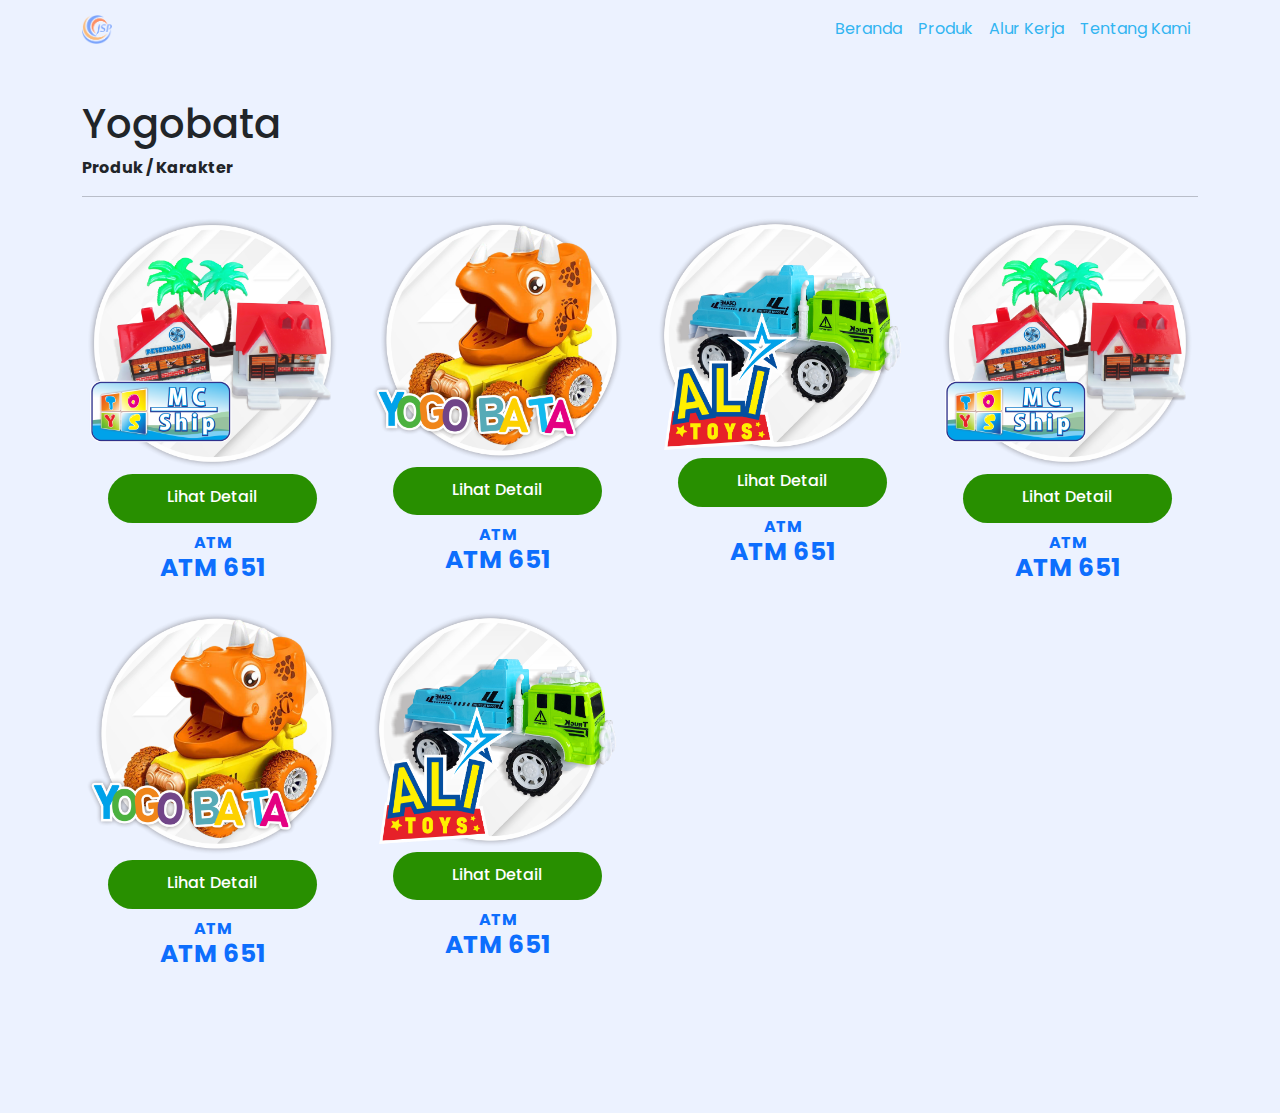
==== produk-list.html @ b0b1a5f1 "update commit" ====
<!DOCTYPE html>
<html lang="en">
<head>
    <meta charset="UTF-8">
    <meta http-equiv="X-UA-Compatible" content="IE=edge">
    <meta name="viewport" content="width=device-width, initial-scale=1.0">
    <title>CV. JAYA SETYA PLASTIK</title>
    <link rel="stylesheet" href="assets/css/bootstrap.min.css">
    <link rel="stylesheet" href="assets/style.css">
    <link rel="stylesheet" href="assets/slick-1.8.1/slick/slick.css">
</head>
<style>
    @import url('https://fonts.googleapis.com/css2?family=Merriweather:wght@700&family=Poppins:wght@300;700;800&display=swap');
    * {
      scroll-behavior: smooth;
      font-family: 'Poppins', sans-serif;
    }
    .hero .title {
        margin-top: 100px;
        font-weight: bold;
    }
    .second-hero{
        height: 100vh;
    }
    .second-hero a{
        text-decoration: none;
    }
    .second-hero img{
        width: 100%;
    }
    .second-hero h6 {
        color: rgb(255, 255, 255);
        background-color: #288f00;
        padding-top: 13px;  
        padding-bottom: 0.5px;
        border-radius: 30px;
        width: 80%;
        margin-left: 10%;
    }
    .second-hero .title p{
        font-weight: bold;
    }
    .second-hero .title h5 {
        margin-top: -18px;
        font-weight: bold;
        font-size: 25px;
    }
</style>
<body>
    <section class="navbar-atas justify-content-between">
        <nav class="navbar fixed-top  navbar-expand-lg navbar-light">
            <div class="container ">
              <a class="navbar-brand" href="#">
                <img src="assets/img/5.png" alt="" width="30">
              </a>
              <button class="navbar-toggler" type="button" data-bs-toggle="collapse" data-bs-target="#navbarNav" aria-controls="navbarNav" aria-expanded="false" aria-label="Toggle navigation">
                <span class="navbar-toggler-icon"></span>
              </button>
              <div class="collapse navbar-collapse" id="navbarNav">
                <ul class="navbar-nav">
                  <li class="nav-item">
                    <a class="nav-link" aria-current="page" href="index.html">Beranda</a>
                  </li>
                  <li class="nav-item">
                    <a class="nav-link" href="/produk.html">Produk</a>
                  </li>
                  <li class="nav-item">
                    <a class="nav-link" href="alur.html">Alur Kerja</a>
                  </li>
                  <li class="nav-item">
                    <a class="nav-link" href="/tentangkami.html">Tentang Kami</a>
                  </li>
                </ul>
              </div>
            </div>
          </nav>
    </section>
    <section class="hero">
        <div class="container">
            <div class="title">
                <h1>Yogobata</h1>
                <p>Produk / Karakter</p>
                <hr>
            </div>
        </div>
    </section>
    <section class="second-hero">
        <div class="container">
            <div class="row text-center">
                <div class="col-3 mb-3">
                    <a href="#">
                        <img src="assets/img/image-terbaru/2.png" alt="">
                        <div class="btn-detail">
                            <h6>Lihat Detail</p>
                        </div>
                        <div class="title">
                            <p>ATM</p>
                            <h5>ATM 651</h3>
                        </div>
                    </a>
                </div>
                <div class="col-3 mb-3">
                    <a href="#">
                        <img src="assets/img/image-terbaru/3.png" alt="">
                        <div class="btn-detail">
                            <h6>Lihat Detail</p>
                        </div>
                        <div class="title">
                            <p>ATM</p>
                            <h5>ATM 651</h3>
                        </div>
                    </a>
                </div>
                <div class="col-3 mb-3">
                    <a href="#">
                        <img src="assets/img/image-terbaru/4.png" alt="">
                        <div class="btn-detail">
                            <h6>Lihat Detail</p>
                        </div>
                        <div class="title">
                            <p>ATM</p>
                            <h5>ATM 651</h3>
                        </div>
                    </a>
                </div>
                <div class="col-3 mb-3">
                    <a href="#">
                        <img src="assets/img/image-terbaru/2.png" alt="">
                        <div class="btn-detail">
                            <h6>Lihat Detail</p>
                        </div>
                        <div class="title">
                            <p>ATM</p>
                            <h5>ATM 651</h3>
                        </div>
                    </a>
                </div>
                <div class="col-3 mb-3">
                    <a href="#">
                        <img src="assets/img/image-terbaru/3.png" alt="">
                        <div class="btn-detail">
                            <h6>Lihat Detail</p>
                        </div>
                        <div class="title">
                            <p>ATM</p>
                            <h5>ATM 651</h3>
                        </div>
                    </a>
                </div>
                <div class="col-3 mb-3">
                    <a href="#">
                        <img src="assets/img/image-terbaru/4.png" alt="">
                        <div class="btn-detail">
                            <h6>Lihat Detail</p>
                        </div>
                        <div class="title">
                            <p>ATM</p>
                            <h5>ATM 651</h3>
                        </div>
                    </a>
                </div>
            </div>
        </div>
    </section>
    <!-- <section class="footer">
        <div class="container text-center">
            <p>2023 Copyright CV. Jaya Setya Plastik</p>
        </div>
    </section> -->
</body>
<script src="assets/js/bootstrap.min.js"></script>
<script src="https://cdnjs.cloudflare.com/ajax/libs/jquery/3.6.4/jquery.min.js"></script>
<script src="https://cdnjs.cloudflare.com/ajax/libs/jquery/3.6.4/jquery.slim.js"></script>
<script src="https://cdnjs.cloudflare.com/ajax/libs/jquery/3.6.4/jquery.slim.js"></script>
<script src="assets/slick-1.8.1/slick/slick.js"></script>
<script>
   $(document).ready(function(){
    

$('.slider').slick({
  slidesToShow: 3,
  slidesToScroll: 1,
  autoplay: true,
  autoplaySpeed: 2000,
  arrows: 1
});
	
$('.text-berjalan').slick({
  centerMode: true,
  centerPadding: '60px',
  slidesToShow: 1,
  arrows: 1,
  autoplay: true,
  autoplayspeed: 2500,
  responsive: [
    {
      breakpoint: 768,
      settings: {
        arrows: false,
        centerMode: true,
        centerPadding: '40px',
        slidesToShow: 3
      }
    },
    {
      breakpoint: 480,
      settings: {
        arrows: false,
        centerMode: true,
        centerPadding: '40px',
        slidesToShow: 1
      }
    }
  ]
});
   })
</script>
</html>
---- assets/style.css ----
@import url("https://fonts.googleapis.com/css2?family=Merriweather:wght@700&display=swap");
html {
  scroll-behavior: smooth;
}

body {
  background-color: #ECF2FF;
  font-family: 'Merriweather', serif;
}

.navbar {
  background-color: #ECF2FF;
}

.navbar-nav .nav-item .nav-link {
  color: #32b5f1;
  font-weight: 400;
}

.navbar-nav .nav-item .nav-link:hover {
  color: #3d06c9;
}

.navbar-nav .nav-item .nav-link:active {
  color: #3d06c9;
  font-weight: 500;
}

#navbarNav {
  -webkit-box-pack: end;
      -ms-flex-pack: end;
          justify-content: flex-end;
}

.tentang {
  display: -webkit-box;
  display: -ms-flexbox;
  display: flex;
  -webkit-box-pack: center;
      -ms-flex-pack: center;
          justify-content: center;
  -webkit-box-align: center;
      -ms-flex-align: center;
          align-items: center;
  height: 100vh;
  color: white;
}

.tentang .isi {
  display: -webkit-box;
  display: -ms-flexbox;
  display: flex;
  -webkit-box-pack: center;
      -ms-flex-pack: center;
          justify-content: center;
  -webkit-box-align: center;
      -ms-flex-align: center;
          align-items: center;
  height: 100vh;
  background: black;
  opacity: 0.9;
}

.tentang a {
  text-decoration: none;
  color: #ac8c00;
  background-color: #2b551b;
  padding: 15px 25px;
  z-index: 1;
}

.tentang a:hover {
  text-decoration: none;
  color: #ffd000;
  background-color: #2b551b;
  padding: 15px 25px;
}

.tentang #isi {
  display: -webkit-box;
  display: -ms-flexbox;
  display: flex;
  -webkit-box-pack: center;
      -ms-flex-pack: center;
          justify-content: center;
  -webkit-box-align: center;
      -ms-flex-align: center;
          align-items: center;
  height: 100vh;
  background: url("/assets/img/slider4.jpeg");
}

.content {
  margin-top: 2%;
  margin-bottom: 2%;
}

.content img {
  width: 100%;
}

.content .title {
  margin-top: 10%;
  font-size: 50px;
  color: white;
  font-weight: bold;
  background-color: #3e82ff;
  border-top-right-radius: 15px;
  border-top-left-radius: 15px;
  -webkit-box-shadow: 1px 1px 10px 10px #185bd8 inset;
          box-shadow: 1px 1px 10px 10px #185bd8 inset;
}

.content .visi {
  margin-top: 3%;
  border: 1px solid black;
  -webkit-box-shadow: 0px 0px 5px 2px black;
          box-shadow: 0px 0px 5px 2px black;
  border-radius: 7px;
}

.content .visi h3 {
  color: white;
  font-weight: bold;
  background-color: #3e82ff;
  -webkit-box-shadow: 1px 1px 10px 10px #185bd8 inset;
          box-shadow: 1px 1px 10px 10px #185bd8 inset;
  border-bottom-left-radius: 10px;
  border-bottom-right-radius: 10px;
  width: 103px;
  margin-left: 40%;
}

.content .visi p {
  font-weight: bold;
}

.content .misi {
  margin-top: 3%;
  font-family: 'Courier New', Courier, monospace;
  border: 1px solid black;
  -webkit-box-shadow: 0px 0px 5px 2px black;
          box-shadow: 0px 0px 5px 2px black;
  border-radius: 7px;
}

.content .misi h3 {
  color: white;
  font-weight: bold;
  background-color: #3e82ff;
  -webkit-box-shadow: 1px 1px 10px 10px #185bd8 inset;
          box-shadow: 1px 1px 10px 10px #185bd8 inset;
  border-bottom-left-radius: 10px;
  border-bottom-right-radius: 10px;
  width: 103px;
  margin-left: 40%;
}

.content .misi img {
  width: 20%;
}

.content .misi p {
  font-size: 12px;
  text-align: justify;
}

.content-footer {
  color: #ECF9FF;
  position: relative;
  background-color: #000;
  margin-bottom: 2%;
  padding: 3%;
}

.content-footer::before {
  content: ' ';
  display: block;
  position: absolute;
  left: 0;
  top: 0;
  width: 100%;
  height: 100%;
  z-index: 0;
  opacity: 0.5;
  background: url("/assets/img/header.png") no-repeat center center;
  background-size: cover;
}

.content-footer h1 {
  font-weight: bold;
}

.content-footer p {
  text-align: justify;
  text-decoration: none;
  list-style-type: none;
}

.content-footer ul li {
  text-align: justify;
  text-decoration: none;
  list-style-type: none;
}

.title-img .content img {
  padding-left: 2%;
}

.value {
  padding: 5%;
  height: 50vh;
}

.value h1 {
  font-weight: bold;
}

.value .isi h5 {
  text-align: left;
}

.value ul li {
  text-align: justify;
  list-style-type: square;
}

.value .isi {
  margin-top: 2%;
}

.footer {
  background-color: #a3a3a3;
  position: absolute;
  width: 100%;
  padding-top: 1%;
}
/*# sourceMappingURL=style.css.map */
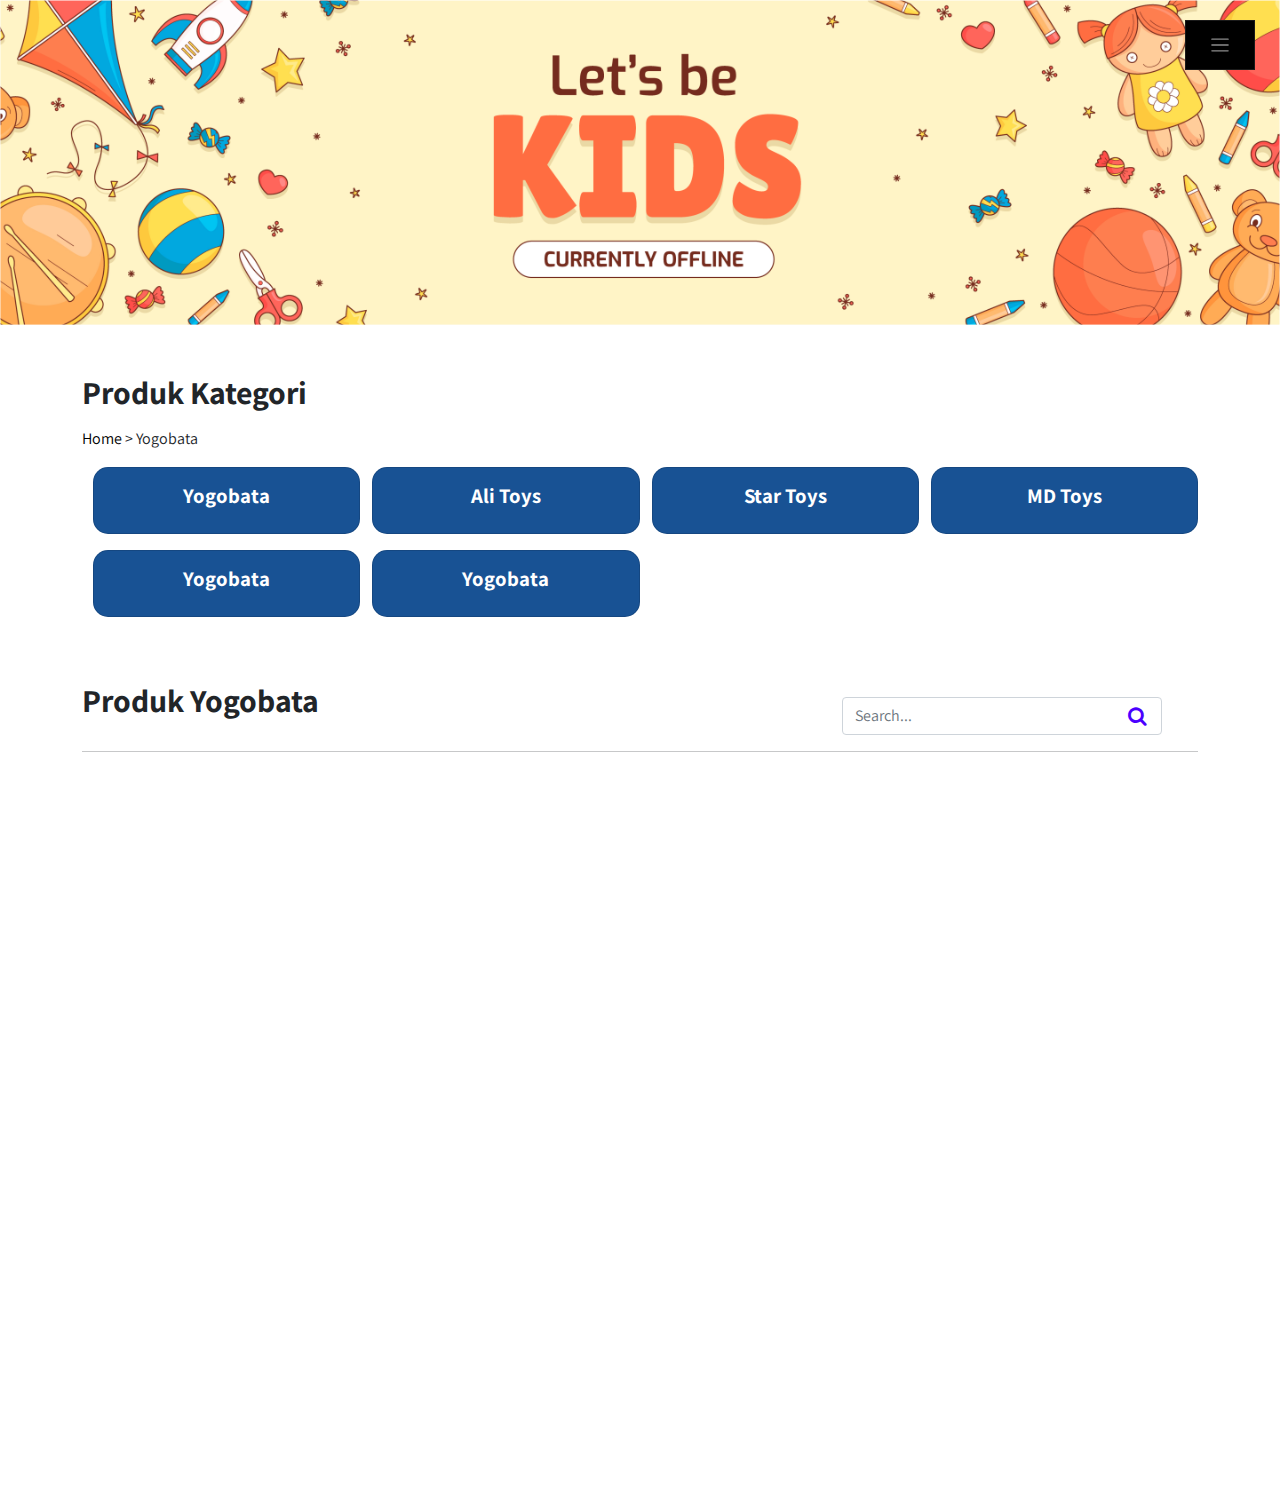
==== commit f233f161: "first commit" ====
--- a/produk-list.html
+++ b/produk-list.html
@@ -4,23 +4,20 @@
     <meta charset="UTF-8">
     <meta http-equiv="X-UA-Compatible" content="IE=edge">
     <meta name="viewport" content="width=device-width, initial-scale=1.0">
-    <title>CV. JAYA SETYA PLASTIK</title>
+    <title>JAYA SETYA PLASTIK</title>
     <link rel="stylesheet" href="assets/css/bootstrap.min.css">
     <link rel="stylesheet" href="assets/style.css">
-    <link rel="stylesheet" href="assets/slick-1.8.1/slick/slick.css">
+    <link rel="stylesheet" href="https://cdnjs.cloudflare.com/ajax/libs/font-awesome/4.7.0/css/font-awesome.min.css">
+    <link href="https://unpkg.com/aos@2.3.1/dist/aos.css" rel="stylesheet">
 </head>
 <style>
-    @import url('https://fonts.googleapis.com/css2?family=Merriweather:wght@700&family=Poppins:wght@300;700;800&display=swap');
+   @import url('https://fonts.googleapis.com/css2?family=Assistant&family=Roboto+Slab&family=Ubuntu&display=swap');
     * {
       scroll-behavior: smooth;
-      font-family: 'Poppins', sans-serif;
-    }
-    .hero .title {
-        margin-top: 100px;
-        font-weight: bold;
-    }
-    .second-hero{
-        height: 100vh;
+      font-family: 'Assistant', sans-serif;
+    }
+     .hero .banner img{
+        width: 100%;
     }
     .second-hero a{
         text-decoration: none;
@@ -28,191 +25,278 @@
     .second-hero img{
         width: 100%;
     }
-    .second-hero h6 {
-        color: rgb(255, 255, 255);
-        background-color: #288f00;
-        padding-top: 13px;  
-        padding-bottom: 0.5px;
-        border-radius: 30px;
-        width: 80%;
-        margin-left: 10%;
+    .second-hero h2 {
+        font-weight: bold;
+    }
+    .second-hero ul li {
+        margin-bottom: 20px;
+        font-size: 1.2em;
+        font-weight: 600;
+        color: #5488ff;
+        width: 85%;
+    }
+    .second-hero form {
+        position: relative;
+        width: 90%;
+    }
+    .second-hero button {
+        position: absolute;
+        right: 0;
+        top: 0;
+        height: 100%;
+        width: 50px;
+        background: transparent;
+        border: transparent;
+        font-size: 20px;
+        color: #4b00ff;
+        cursor: pointer;
     }
     .second-hero .title p{
         font-weight: bold;
     }
     .second-hero .title h5 {
         margin-top: -18px;
-        font-weight: bold;
+        font-weight: bolder;
         font-size: 25px;
+    }
+    .second-hero .item-list .list-product .item{
+      padding-right: 5%;
+    }
+    .second-hero .card a {
+      text-decoration: none;
+    }
+    .second-hero .card {
+      border-radius: 15px;
+      background-color: rgb(24, 82, 148);
+      color: white;
+    }
+    .second-hero .card h5 {
+      font-weight: bold;
+      font-size: 1.3em;
     }
 </style>
 <body>
-    <section class="navbar-atas justify-content-between">
-        <nav class="navbar fixed-top  navbar-expand-lg navbar-light">
-            <div class="container ">
-              <a class="navbar-brand" href="#">
-                <img src="assets/img/5.png" alt="" width="30">
-              </a>
-              <button class="navbar-toggler" type="button" data-bs-toggle="collapse" data-bs-target="#navbarNav" aria-controls="navbarNav" aria-expanded="false" aria-label="Toggle navigation">
-                <span class="navbar-toggler-icon"></span>
-              </button>
-              <div class="collapse navbar-collapse" id="navbarNav">
-                <ul class="navbar-nav">
-                  <li class="nav-item">
-                    <a class="nav-link" aria-current="page" href="index.html">Beranda</a>
-                  </li>
-                  <li class="nav-item">
-                    <a class="nav-link" href="/produk.html">Produk</a>
-                  </li>
-                  <li class="nav-item">
-                    <a class="nav-link" href="alur.html">Alur Kerja</a>
-                  </li>
-                  <li class="nav-item">
-                    <a class="nav-link" href="/tentangkami.html">Tentang Kami</a>
-                  </li>
-                </ul>
+  <section class="navbar-atas justify-content-between">
+    <nav class="navbar navbar-dark fixed-top">
+      <div class="container-fluid" style="justify-content: flex-end; padding-right: 30px;">
+        <button class="navbar-toggler" type="button" data-bs-toggle="offcanvas" data-bs-target="#navbarToggleExternalContent" aria-controls="offcanvasDarkNavbar">
+          <span class="navbar-toggler-icon"></span>
+        </button>
+        <div class="offcanvas offcanvas-end  bg-dark text-bg-dark" tabindex="-1" id="navbarToggleExternalContent" aria-labelledby="offcanvasDarkNavbarLabel">
+          <div class="offcanvas-header text-white">
+            <a class="navbar-brand" href="index.html">
+             <div class="row justify-content-start">
+              <div class="col-lg-2">
+                <img src="assets/img/5.png" alt="" width="50"> 
+               
               </div>
-            </div>
-          </nav>
-    </section>
+              <div class="col-lg-6 mt-2">
+                <p style="font-family: Arial, Helvetica, sans-serif; font-weight: bold;">
+                &nbsp; JAYA SETYA PLASTIK
+                </p>
+              </div>
+             </div>
+            </a>
+            <button type="button" class="btn-close btn-close-white" data-bs-dismiss="offcanvas" aria-label="Close"></button>
+          </div>
+          <div class="offcanvas-body">
+            <ul class="navbar-nav justify-content-end flex-grow-1 pe-3">
+              <li class="nav-item">
+                <a class="nav-link" aria-current="page" href="index.html">Beranda</a>
+              </li>
+              <li class="nav-item">
+                <a class="nav-link" href="produk.html">Produk</a>
+              </li>
+              <li class="nav-item">
+                <a class="nav-link" href="media.html">Media</a>
+              </li>
+              <li class="nav-item">
+                <a class="nav-link" href="tentangkami.html">
+                  Tentang Kami
+                </a>
+              </li>
+              <li class="nav-item">
+                <a class="nav-link" href="kontakkami.html">
+                  Kontak Kami
+                </a>
+              </li>
+            </ul>
+          </div>
+        </div>
+      </div>
+    </nav>
+  </section>
     <section class="hero">
-        <div class="container">
-            <div class="title">
-                <h1>Yogobata</h1>
-                <p>Produk / Karakter</p>
-                <hr>
-            </div>
+        <div class="banner">
+            <img src="assets/img/company/banner/Header1.png" alt="">
         </div>
     </section>
     <section class="second-hero">
         <div class="container">
-            <div class="row text-center">
-                <div class="col-3 mb-3">
-                    <a href="#">
-                        <img src="assets/img/image-terbaru/2.png" alt="">
-                        <div class="btn-detail">
-                            <h6>Lihat Detail</p>
+            <div class="row">
+                <div class="col-md-12 col-lg-12 mt-5 ">
+                    <div class="category">
+                        <h2 class="category-label mb-3">Produk Kategori</h2>
+                        <p><a href="index.html" style="color: #000;">Home </a> > Yogobata</p>
+                        <div class="row text-center" style="margin-left: 1%;">
+                          <div class="col-6 col-md-6 col-lg-3 mb-3 list-group">
+                            <a href="#">
+                              <div class="card">
+                                <div class="card-body">
+                                  <h5 class="card-title">Yogobata</h5>
+                                </div>
+                              </div>
+                            </a>
+                          </div>
+                          <div class="col-6 col-md-6 col-lg-3 mb-3 list-group">
+                            <a href="#">
+                              <div class="card">
+                                <div class="card-body">
+                                  <h5 class="card-title">Ali Toys</h5>
+                                </div>
+                              </div>
+                            </a>
+                          </div>
+                          <div class="col-6 col-md-6 col-lg-3 mb-3 list-group">
+                            <a href="#">
+                              <div class="card">
+                                <div class="card-body">
+                                  <h5 class="card-title">Star Toys</h5>
+                                </div>
+                              </div>
+                            </a>
+                          </div>
+                          <div class="col-6 col-md-6 col-lg-3 mb-3 list-group">
+                            <a href="#">
+                              <div class="card">
+                                <div class="card-body">
+                                  <h5 class="card-title">MD Toys</h5>
+                                </div>
+                              </div>
+                            </a>
+                          </div>
+                          <div class="col-6 col-md-6 col-lg-3 mb-3 list-group">
+                            <a href="#">
+                              <div class="card">
+                                <div class="card-body">
+                                  <h5 class="card-title">Yogobata</h5>
+                                </div>
+                              </div>
+                            </a>
+                          </div>
+                          <div class="col-6 col-md-6 col-lg-3 mb-3 list-group">
+                            <a href="#">
+                              <div class="card">
+                                <div class="card-body">
+                                  <h5 class="card-title">Yogobata</h5>
+                                </div>
+                              </div>
+                            </a>
+                          </div>
                         </div>
-                        <div class="title">
-                            <p>ATM</p>
-                            <h5>ATM 651</h3>
+                    </div>
+                </div>
+                <div class="col-md-12 col-lg-12 mt-5">
+                    <div class="item-list">
+                        <div class="row">
+                          <div class="col-lg-8">
+                            <h2>Produk Yogobata</h2>
+                          </div>
+                          <div class="col-md-6 col-lg-4 mt-3">
+                            <form action="#" class="form-inline ml-5">
+                              <input type="text" placeholder="Search..." name="search" class="form-control">
+                              <button type="submit"><i class="fa fa-search"></i></button>
+                          </form>
+                          </div>
                         </div>
-                    </a>
-                </div>
-                <div class="col-3 mb-3">
-                    <a href="#">
-                        <img src="assets/img/image-terbaru/3.png" alt="">
-                        <div class="btn-detail">
-                            <h6>Lihat Detail</p>
+                        <hr style="margin-bottom: 2em;">
+                        <div class="row list-product mb-3 text-center justify-content-start">
+                            <div class="col-6 col-sm-6 col-md-6 col-lg-3 item mb-5">
+                                <a href="produk-detail.html" data-aos="zoom-in-up">
+                                    <img src="assets/img/image-terbaru/2.png" alt="">
+                                    <div class="title">
+                                        <p>ATM</p>
+                                        <h5>ATM 651</h3>
+                                            <img src="assets/img/image/More.png" alt="" class="w-50">
+                                    </div>
+                                </a>
+                            </div>
+                            <div class="col-6 col-sm-6 col-md-6 col-lg-3 item mb-5">
+                                <a href="produk-detail.html" data-aos="zoom-in-up">
+                                    <img src="assets/img/image-terbaru/3.png" alt="">
+                                    <div class="title">
+                                        <p>ATM</p>
+                                        <h5>ATM 651</h3>
+                                            <img src="assets/img/image/More.png" alt="" class="w-50">
+                                    </div>
+                                </a>
+                            </div>
+                            <div class="col-6 col-sm-6 col-md-6 col-lg-3 item mb-5">
+                                <a href="produk-detail.html" data-aos="zoom-in-up">
+                                    <img src="assets/img/image-terbaru/4.png" alt="">
+                                    <div class="title">
+                                        <p>ATM</p>
+                                        <h5>ATM 651</h3>
+                                            <img src="assets/img/image/More.png" alt="" class="w-50">
+                                    </div>
+                                </a>
+                            </div>
+                            <div class="col-6 col-sm-6 col-md-6 col-lg-3 item mb-5">
+                                <a href="produk-detail.html" data-aos="zoom-in-up">
+                                    <img src="assets/img/image-terbaru/2.png" alt="">
+                                    <div class="title">
+                                        <p>ATM</p>
+                                        <h5>ATM 651</h3>
+                                            <img src="assets/img/image/More.png" alt="" class="w-50">
+                                    </div>
+                                </a>
+                            </div>
+                            <div class="col-6 col-sm-6 col-md-6 col-lg-3 item mb-5">
+                                <a href="produk-detail.html" data-aos="zoom-in-up">
+                                    <img src="assets/img/image-terbaru/3.png" alt="">
+                                    <div class="title">
+                                        <p>ATM</p>
+                                        <h5>ATM 651</h3>
+                                            <img src="assets/img/image/More.png" alt="" class="w-50">
+                                    </div>
+                                </a>
+                            </div>
+                            <div class="col-6 col-sm-6 col-md-6 col-lg-3 item mb-5">
+                                <a href="produk-detail.html" data-aos="zoom-in-up">
+                                    <img src="assets/img/image-terbaru/4.png" alt="">
+                                    <div class="title">
+                                        <p>ATM</p>
+                                        <h5>ATM 651</h3>
+                                            <img src="assets/img/image/More.png" alt="" class="w-50">
+                                    </div>
+                                </a>
+                            </div>
+                            <div class="col-6 col-sm-6 col-md-6 col-lg-3 item mb-5">
+                                <a href="produk-detail.html" data-aos="zoom-in-up">
+                                    <img src="assets/img/image-terbaru/3.png" alt="">
+                                    <div class="title">
+                                        <p>ATM</p>
+                                        <h5>ATM 651</h3>
+                                            <img src="assets/img/image/More.png" alt="" class="w-50">
+                                    </div>
+                                </a>
+                            </div>
                         </div>
-                        <div class="title">
-                            <p>ATM</p>
-                            <h5>ATM 651</h3>
-                        </div>
-                    </a>
-                </div>
-                <div class="col-3 mb-3">
-                    <a href="#">
-                        <img src="assets/img/image-terbaru/4.png" alt="">
-                        <div class="btn-detail">
-                            <h6>Lihat Detail</p>
-                        </div>
-                        <div class="title">
-                            <p>ATM</p>
-                            <h5>ATM 651</h3>
-                        </div>
-                    </a>
-                </div>
-                <div class="col-3 mb-3">
-                    <a href="#">
-                        <img src="assets/img/image-terbaru/2.png" alt="">
-                        <div class="btn-detail">
-                            <h6>Lihat Detail</p>
-                        </div>
-                        <div class="title">
-                            <p>ATM</p>
-                            <h5>ATM 651</h3>
-                        </div>
-                    </a>
-                </div>
-                <div class="col-3 mb-3">
-                    <a href="#">
-                        <img src="assets/img/image-terbaru/3.png" alt="">
-                        <div class="btn-detail">
-                            <h6>Lihat Detail</p>
-                        </div>
-                        <div class="title">
-                            <p>ATM</p>
-                            <h5>ATM 651</h3>
-                        </div>
-                    </a>
-                </div>
-                <div class="col-3 mb-3">
-                    <a href="#">
-                        <img src="assets/img/image-terbaru/4.png" alt="">
-                        <div class="btn-detail">
-                            <h6>Lihat Detail</p>
-                        </div>
-                        <div class="title">
-                            <p>ATM</p>
-                            <h5>ATM 651</h3>
-                        </div>
-                    </a>
+                    </div>
                 </div>
             </div>
         </div>
     </section>
-    <!-- <section class="footer">
-        <div class="container text-center">
-            <p>2023 Copyright CV. Jaya Setya Plastik</p>
-        </div>
-    </section> -->
 </body>
 <script src="assets/js/bootstrap.min.js"></script>
 <script src="https://cdnjs.cloudflare.com/ajax/libs/jquery/3.6.4/jquery.min.js"></script>
 <script src="https://cdnjs.cloudflare.com/ajax/libs/jquery/3.6.4/jquery.slim.js"></script>
-<script src="https://cdnjs.cloudflare.com/ajax/libs/jquery/3.6.4/jquery.slim.js"></script>
-<script src="assets/slick-1.8.1/slick/slick.js"></script>
+<script src="https://unpkg.com/aos@2.3.1/dist/aos.js"></script>
 <script>
-   $(document).ready(function(){
-    
-
-$('.slider').slick({
-  slidesToShow: 3,
-  slidesToScroll: 1,
-  autoplay: true,
-  autoplaySpeed: 2000,
-  arrows: 1
-});
-	
-$('.text-berjalan').slick({
-  centerMode: true,
-  centerPadding: '60px',
-  slidesToShow: 1,
-  arrows: 1,
-  autoplay: true,
-  autoplayspeed: 2500,
-  responsive: [
-    {
-      breakpoint: 768,
-      settings: {
-        arrows: false,
-        centerMode: true,
-        centerPadding: '40px',
-        slidesToShow: 3
-      }
-    },
-    {
-      breakpoint: 480,
-      settings: {
-        arrows: false,
-        centerMode: true,
-        centerPadding: '40px',
-        slidesToShow: 1
-      }
-    }
-  ]
-});
-   })
+  $(document).ready(function(){
+    AOS.init({
+        offset: 120,
+    });
+  })
 </script>
 </html>--- a/assets/style.css
+++ b/assets/style.css
@@ -1,69 +1,61 @@
-@import url("https://fonts.googleapis.com/css2?family=Merriweather:wght@700&display=swap");
 html {
   scroll-behavior: smooth;
 }
 
 body {
-  background-color: #ECF2FF;
-  font-family: 'Merriweather', serif;
+  background-color: white;
+  font-family: "Merriweather", serif;
 }
 
-.navbar {
-  background-color: #ECF2FF;
+.navbar .navbar-toggler {
+  background-color: #000000;
 }
 
 .navbar-nav .nav-item .nav-link {
-  color: #32b5f1;
-  font-weight: 400;
+  font-weight: 600;
 }
 
 .navbar-nav .nav-item .nav-link:hover {
-  color: #3d06c9;
-}
-
-.navbar-nav .nav-item .nav-link:active {
-  color: #3d06c9;
-  font-weight: 500;
+  color: rgb(0, 126, 6);
 }
 
 #navbarNav {
-  -webkit-box-pack: end;
-      -ms-flex-pack: end;
-          justify-content: flex-end;
+  justify-content: flex-end;
+}
+
+.navbar .navbar-toggler {
+  border-radius: 0px;
+  width: 70px;
+  height: 50px;
+  position: fixed;
+  top: 20px;
+  right: 25px;
+}
+
+.navbar .navbar-toggler-icon {
+  width: 50%;
 }
 
 .tentang {
-  display: -webkit-box;
-  display: -ms-flexbox;
   display: flex;
-  -webkit-box-pack: center;
-      -ms-flex-pack: center;
-          justify-content: center;
-  -webkit-box-align: center;
-      -ms-flex-align: center;
-          align-items: center;
+  justify-content: center;
+  align-items: center;
   height: 100vh;
   color: white;
 }
 
 .tentang .isi {
-  display: -webkit-box;
-  display: -ms-flexbox;
   display: flex;
-  -webkit-box-pack: center;
-      -ms-flex-pack: center;
-          justify-content: center;
-  -webkit-box-align: center;
-      -ms-flex-align: center;
-          align-items: center;
+  justify-content: center;
+  align-items: center;
   height: 100vh;
-  background: black;
+  background: rgb(0, 0, 0);
   opacity: 0.9;
 }
 
 .tentang a {
   text-decoration: none;
-  color: #ac8c00;
+  color: rgb(172, 140, 0);
   background-color: #2b551b;
   padding: 15px 25px;
   z-index: 1;
@@ -71,168 +63,15 @@
 
 .tentang a:hover {
   text-decoration: none;
-  color: #ffd000;
+  color: rgb(255, 208, 0);
   background-color: #2b551b;
   padding: 15px 25px;
 }
 
 .tentang #isi {
-  display: -webkit-box;
-  display: -ms-flexbox;
   display: flex;
-  -webkit-box-pack: center;
-      -ms-flex-pack: center;
-          justify-content: center;
-  -webkit-box-align: center;
-      -ms-flex-align: center;
-          align-items: center;
+  justify-content: center;
+  align-items: center;
   height: 100vh;
   background: url("/assets/img/slider4.jpeg");
-}
-
-.content {
-  margin-top: 2%;
-  margin-bottom: 2%;
-}
-
-.content img {
-  width: 100%;
-}
-
-.content .title {
-  margin-top: 10%;
-  font-size: 50px;
-  color: white;
-  font-weight: bold;
-  background-color: #3e82ff;
-  border-top-right-radius: 15px;
-  border-top-left-radius: 15px;
-  -webkit-box-shadow: 1px 1px 10px 10px #185bd8 inset;
-          box-shadow: 1px 1px 10px 10px #185bd8 inset;
-}
-
-.content .visi {
-  margin-top: 3%;
-  border: 1px solid black;
-  -webkit-box-shadow: 0px 0px 5px 2px black;
-          box-shadow: 0px 0px 5px 2px black;
-  border-radius: 7px;
-}
-
-.content .visi h3 {
-  color: white;
-  font-weight: bold;
-  background-color: #3e82ff;
-  -webkit-box-shadow: 1px 1px 10px 10px #185bd8 inset;
-          box-shadow: 1px 1px 10px 10px #185bd8 inset;
-  border-bottom-left-radius: 10px;
-  border-bottom-right-radius: 10px;
-  width: 103px;
-  margin-left: 40%;
-}
-
-.content .visi p {
-  font-weight: bold;
-}
-
-.content .misi {
-  margin-top: 3%;
-  font-family: 'Courier New', Courier, monospace;
-  border: 1px solid black;
-  -webkit-box-shadow: 0px 0px 5px 2px black;
-          box-shadow: 0px 0px 5px 2px black;
-  border-radius: 7px;
-}
-
-.content .misi h3 {
-  color: white;
-  font-weight: bold;
-  background-color: #3e82ff;
-  -webkit-box-shadow: 1px 1px 10px 10px #185bd8 inset;
-          box-shadow: 1px 1px 10px 10px #185bd8 inset;
-  border-bottom-left-radius: 10px;
-  border-bottom-right-radius: 10px;
-  width: 103px;
-  margin-left: 40%;
-}
-
-.content .misi img {
-  width: 20%;
-}
-
-.content .misi p {
-  font-size: 12px;
-  text-align: justify;
-}
-
-.content-footer {
-  color: #ECF9FF;
-  position: relative;
-  background-color: #000;
-  margin-bottom: 2%;
-  padding: 3%;
-}
-
-.content-footer::before {
-  content: ' ';
-  display: block;
-  position: absolute;
-  left: 0;
-  top: 0;
-  width: 100%;
-  height: 100%;
-  z-index: 0;
-  opacity: 0.5;
-  background: url("/assets/img/header.png") no-repeat center center;
-  background-size: cover;
-}
-
-.content-footer h1 {
-  font-weight: bold;
-}
-
-.content-footer p {
-  text-align: justify;
-  text-decoration: none;
-  list-style-type: none;
-}
-
-.content-footer ul li {
-  text-align: justify;
-  text-decoration: none;
-  list-style-type: none;
-}
-
-.title-img .content img {
-  padding-left: 2%;
-}
-
-.value {
-  padding: 5%;
-  height: 50vh;
-}
-
-.value h1 {
-  font-weight: bold;
-}
-
-.value .isi h5 {
-  text-align: left;
-}
-
-.value ul li {
-  text-align: justify;
-  list-style-type: square;
-}
-
-.value .isi {
-  margin-top: 2%;
-}
-
-.footer {
-  background-color: #a3a3a3;
-  position: absolute;
-  width: 100%;
-  padding-top: 1%;
-}
-/*# sourceMappingURL=style.css.map */+}/*# sourceMappingURL=style.css.map */